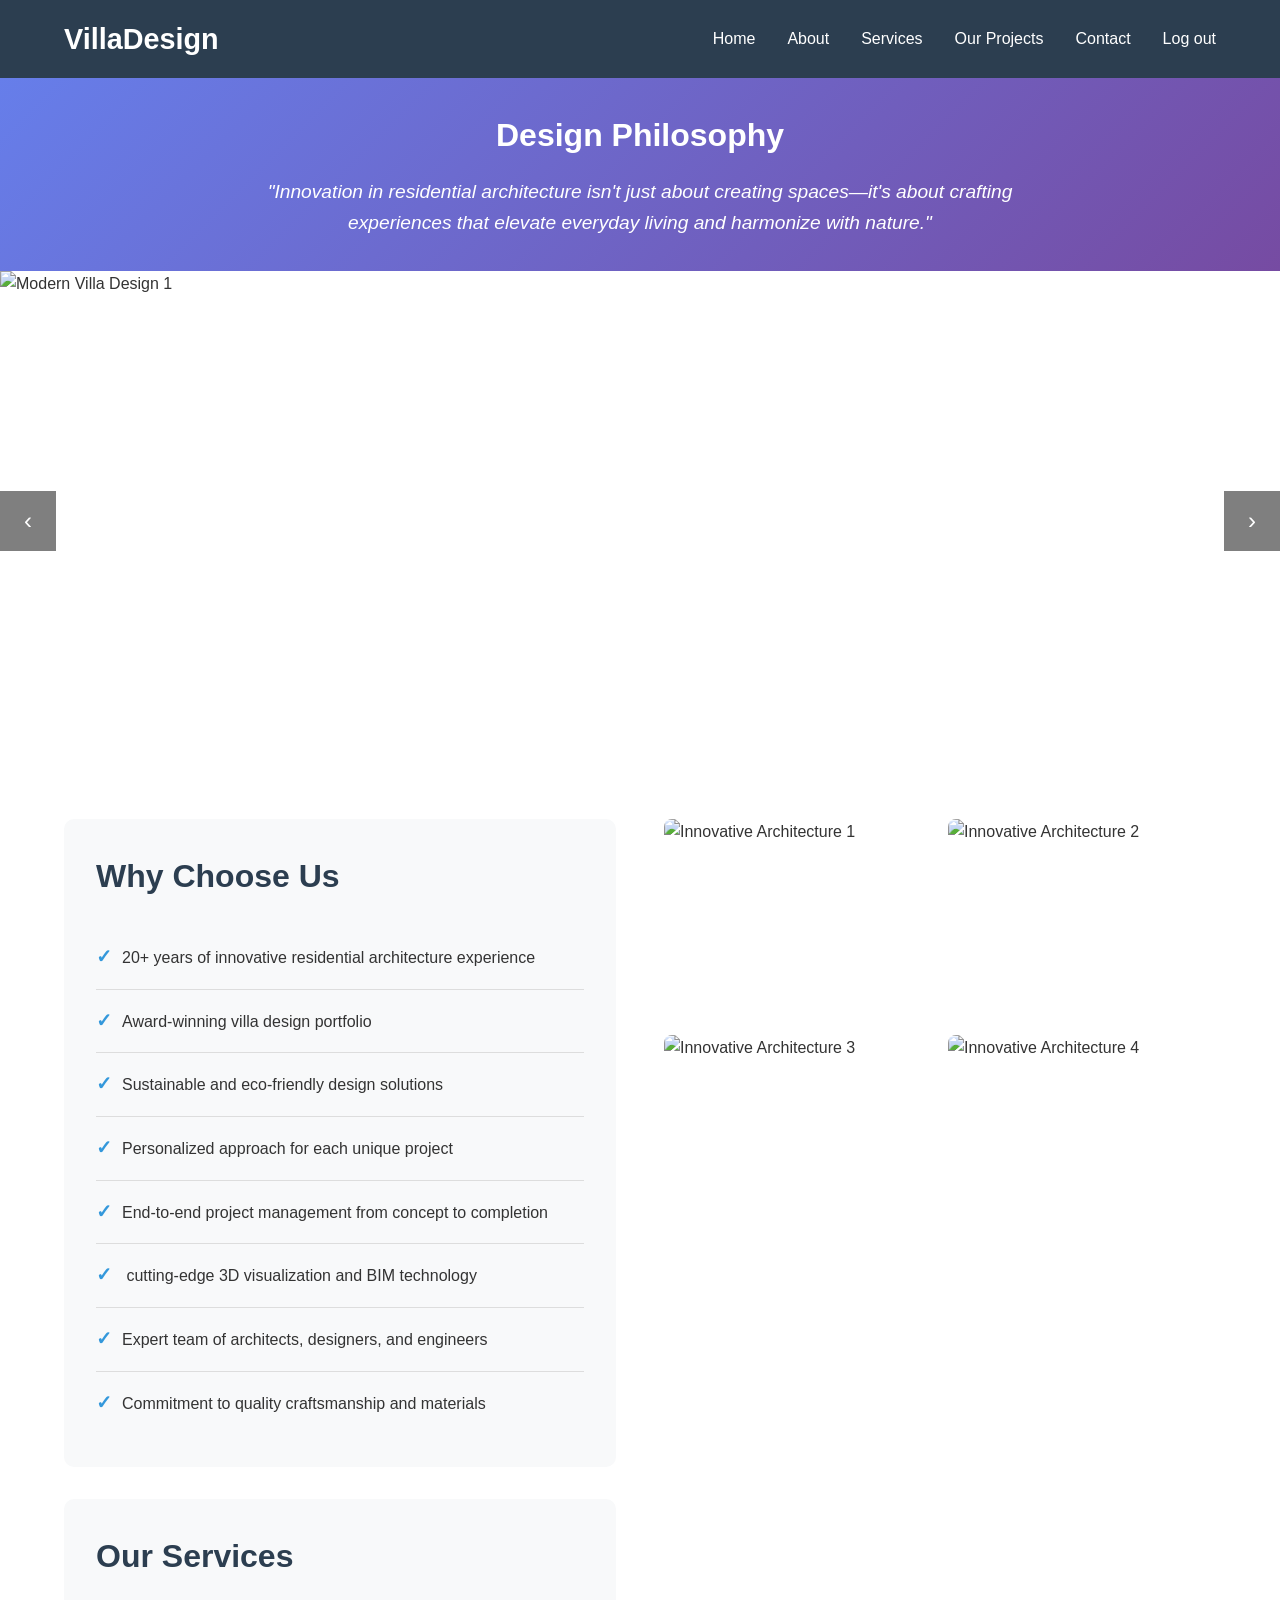
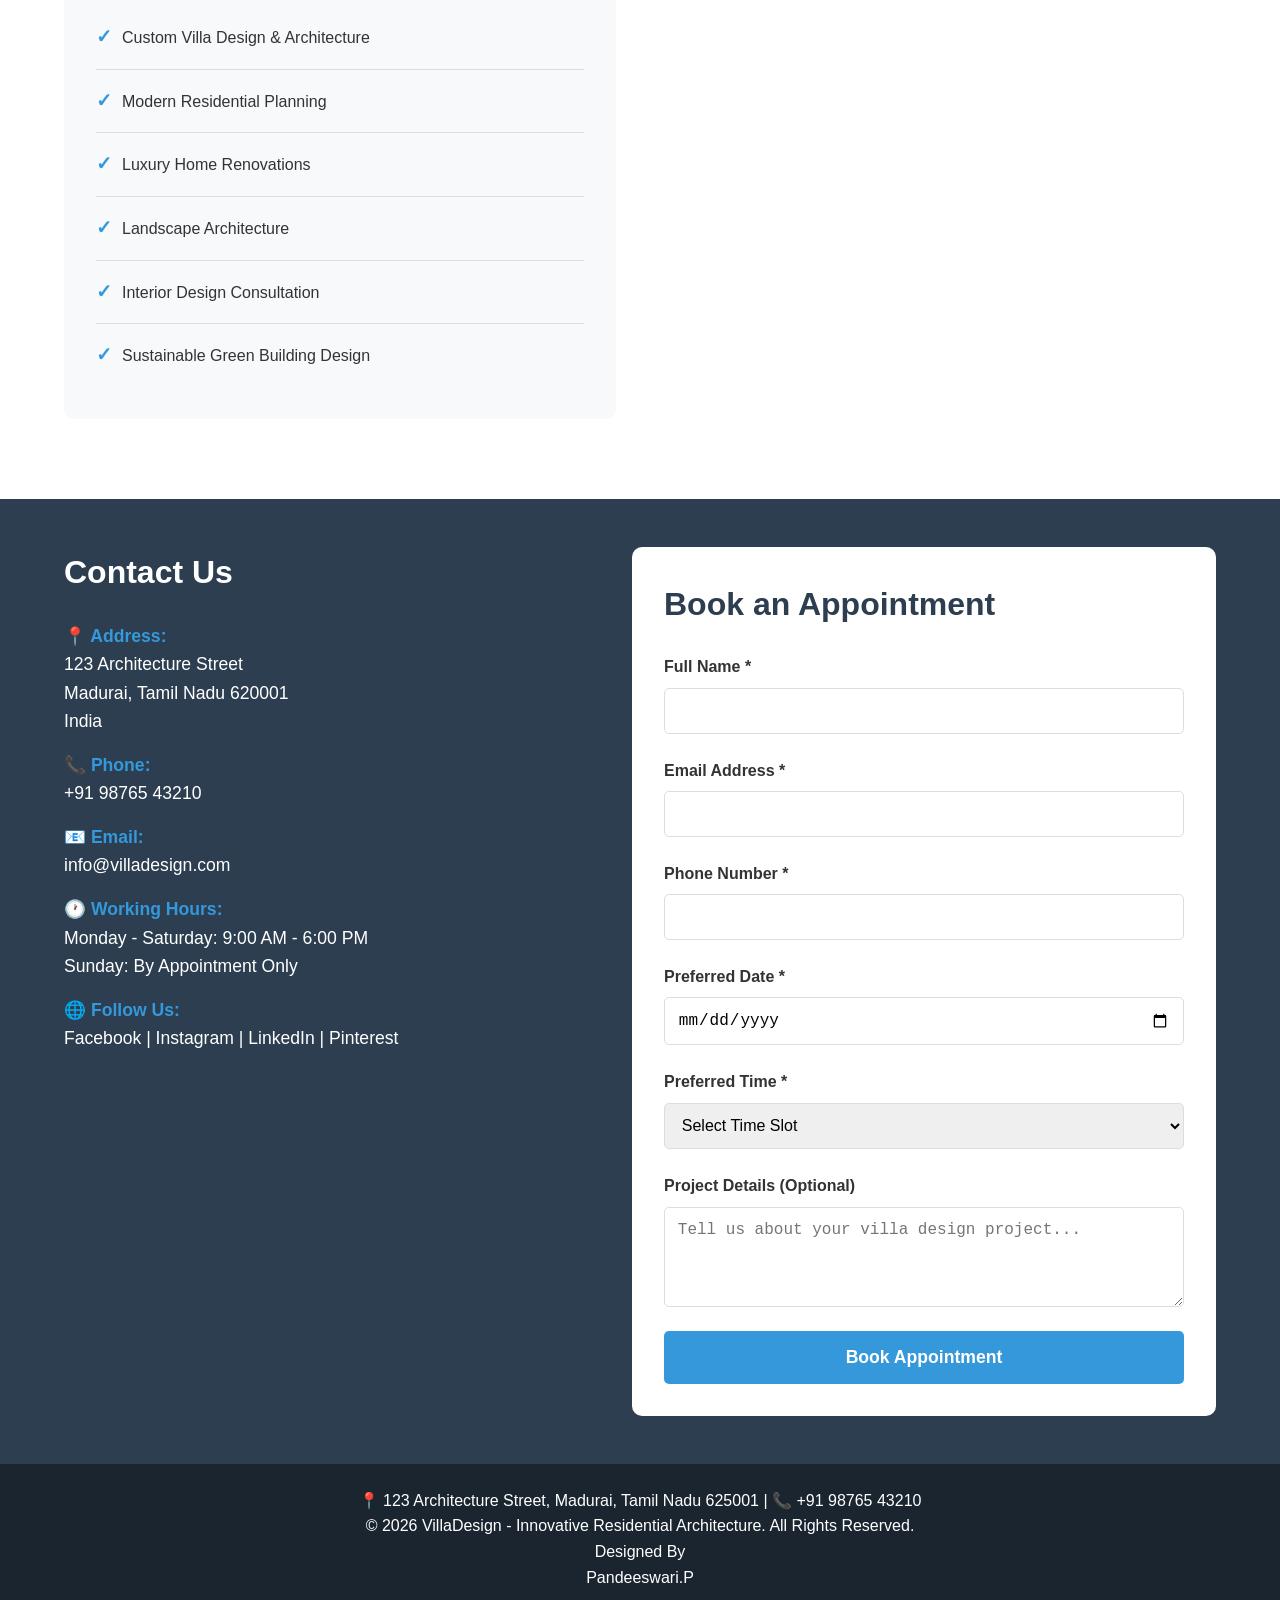
==== index.html @ 7c252a22 "Add files via upload" ====
<!DOCTYPE html PUBLIC "-//W3C//DTD XHTML 1.0 Transitional//EN" "http://www.w3.org/TR/xhtml1/DTD/xhtml1-transitional.dtd">
<html xmlns="http://www.w3.org/1999/xhtml">
<head>
<meta http-equiv="Content-Type" content="text/html; charset=utf-8" />
<title>Innovative Residential Architecture and Villa Design</title>
<link rel="stylesheet" href="styl.css" />
</head>

<body>
    <!-- Header and Navigation -->
    <header>
        <div class="container">
            <nav>
                <div class="logo">VillaDesign</div>
                <ul class="menu">
                    <li><a href="home.html">Home</a></li>
                    <li><a href="about.html">About</a></li>
                    <li><a href="service.html">Services</a></li>
                    <li><a href="projects.html">Our Projects</a></li>
                    <li><a href="contact.html">Contact</a></li>
                    <li><a href="log.html">Log out</a></li>
                </ul>
            </nav>
        </div>
    </header>

    <!-- Design Thoughts Section -->
    <section class="design-thoughts">
        <div class="container">
            <h2>Design Philosophy</h2>
            <p>"Innovation in residential architecture isn't just about creating spaces—it's about crafting experiences that elevate everyday living and harmonize with nature."</p>
        </div>
    </section>

    <!-- Image Slider -->
    <section class="slider-container">
        <div class="slider">
            <div class="slide">
                <img src="images/7.jpeg"width=1200 alt="Modern Villa Design 1">
            </div>
            <div class="slide">
                <img src="images/7.jpeg"width=1200 alt="Modern Villa Design 2">
            </div>
            <div class="slide">
                <img src="images/7.jpeg"width=1200 alt="Modern Villa Design 3">
            </div>
        </div>
        <button class="slider-btn prev" onclick="moveSlide(-1)">‹</button>
        <button class="slider-btn next" onclick="moveSlide(1)">›</button>
    </section>

    <!-- Main Content Split -->
    <section class="container">
        <div class="main-content">
            <!-- Left Section -->
            <div class="left-section">
                <div class="why-choose-us">
                    <h2>Why Choose Us</h2>
                    <ul>
                        <li>20+ years of innovative residential architecture experience</li>
                        <li>Award-winning villa design portfolio</li>
                        <li>Sustainable and eco-friendly design solutions</li>
                        <li>Personalized approach for each unique project</li>
                        <li>End-to-end project management from concept to completion</li>
                        <li> cutting-edge 3D visualization and BIM technology</li>
                        <li>Expert team of architects, designers, and engineers</li>
                        <li>Commitment to quality craftsmanship and materials</li>
                    </ul>
                </div>

                <div class="why-choose-us">
                    <h2>Our Services</h2>
                    <ul>
                        <li>Custom Villa Design & Architecture</li>
                        <li>Modern Residential Planning</li>
                        <li>Luxury Home Renovations</li>
                        <li>Landscape Architecture</li>
                        <li>Interior Design Consultation</li>
                        <li>Sustainable Green Building Design</li>
                    </ul>
                </div>
            </div>

            <!-- Right Section -->
            <div class="right-section">
                <div class="innovative-images">
                    <img src="https://images.unsplash.com/photo-1600585154340-be6161a56a0c?w=600" alt="Innovative Architecture 1">
                    <img src="https://images.unsplash.com/photo-1600573472592-401b489a3cdc?w=600" alt="Innovative Architecture 2">
                    <img src="https://images.unsplash.com/photo-1600607687644-c7171b42498f?w=600" alt="Innovative Architecture 3">
                    <img src="https://images.unsplash.com/photo-1600566753376-12c8ab7fb75b?w=600" alt="Innovative Architecture 4">
                </div>
            </div>
        </div>
    </section>

    <!-- Contact Section -->
    <section class="contact-section" id="contact">
        <div class="container">
            <div class="contact-grid">
                <!-- Contact Details -->
                <div class="contact-details">
                    <h2>Contact Us</h2>
                    <div class="contact-info">
                        <p><strong>📍 Address:</strong><br>
                        123 Architecture Street<br>
                        Madurai, Tamil Nadu 620001<br>
                        India</p>

                        <p><strong>📞 Phone:</strong><br>
                        +91 98765 43210</p>

                        <p><strong>📧 Email:</strong><br>
                        info@villadesign.com</p>

                        <p><strong>🕐 Working Hours:</strong><br>
                        Monday - Saturday: 9:00 AM - 6:00 PM<br>
                        Sunday: By Appointment Only</p>

                        <p><strong>🌐 Follow Us:</strong><br>
                        Facebook | Instagram | LinkedIn | Pinterest</p>
                    </div>
                </div>

                <!-- Appointment Form -->
                <div class="appointment-form">
                    <h2>Book an Appointment</h2>
                    <form id="appointmentForm" onsubmit="submitForm(event)">
                        <div class="form-group">
                            <label for="name">Full Name *</label>
                            <input type="text" id="name" name="name" required>
                        </div>

                        <div class="form-group">
                            <label for="email">Email Address *</label>
                            <input type="email" id="email" name="email" required>
                        </div>

                        <div class="form-group">
                            <label for="phone">Phone Number *</label>
                            <input type="tel" id="phone" name="phone" required>
                        </div>

                        <div class="form-group">
                            <label for="date">Preferred Date *</label>
                            <input type="date" id="date" name="date" required>
                        </div>

                        <div class="form-group">
                            <label for="time">Preferred Time *</label>
                            <select id="time" name="time" required>
                                <option value="">Select Time Slot</option>
                                <option value="9:00 AM">9:00 AM - 10:00 AM</option>
                                <option value="10:00 AM">10:00 AM - 11:00 AM</option>
                                <option value="11:00 AM">11:00 AM - 12:00 PM</option>
                                <option value="2:00 PM">2:00 PM - 3:00 PM</option>
                                <option value="3:00 PM">3:00 PM - 4:00 PM</option>
                                <option value="4:00 PM">4:00 PM - 5:00 PM</option>
                            </select>
                        </div>

                        <div class="form-group">
                            <label for="message">Project Details (Optional)</label>
                            <textarea id="message" name="message" placeholder="Tell us about your villa design project..."></textarea>
                        </div>

                        <button type="submit" class="submit-btn">Book Appointment</button>
                    </form>
                </div>
            </div>
        </div>
    </section>

    <!-- Footer -->
    <footer>
        <div class="container">
        <p>📍 123 Architecture Street, Madurai, Tamil Nadu 625001 | 📞 +91 98765 43210</p>
            <p>&copy; 2026 VillaDesign - Innovative Residential Architecture. All Rights Reserved.</p>
            <p>Designed By</p>
            <p>Pandeeswari.P</p>
        </div>
    </footer>
    </body>
</html>
---- styl.css ----
@charset "utf-8";
* {
            margin: 0;
            padding: 0;
            box-sizing: border-box;
        }

        body {
            font-family: 'Arial', sans-serif;
            line-height: 1.6;
            color: #333;
        }

        /* Header and Navigation */
        header {
            background: #2c3e50;
            color: white;
            padding: 1rem 0;
            position: sticky;
            top: 0;
            z-index: 1000;
        }

        .container {
            width: 90%;
            max-width: 1200px;
            margin: 0 auto;
        }

        nav {
            display: flex;
            justify-content: space-between;
            align-items: center;
        }

        .logo {
            font-size: 1.8rem;
            font-weight: bold;
        }

        .menu {
            display: flex;
            list-style: none;
            gap: 2rem;
        }

        .menu a {
            color: white;
            text-decoration: none;
            font-weight: 500;
            transition: color 0.3s;
        }

        .menu a:hover {
            color: #3498db;
        }

        /* Design Thoughts Section */
        .design-thoughts {
            background: linear-gradient(135deg, #667eea 0%, #764ba2 100%);
            color: white;
            padding: 2rem 0;
            text-align: center;
        }

        .design-thoughts h2 {
            font-size: 2rem;
            margin-bottom: 1rem;
        }

        .design-thoughts p {
            font-size: 1.2rem;
            font-style: italic;
            max-width: 800px;
            margin: 0 auto;
        }

        /* Image Slider */
        .slider-container {
            position: relative;
            max-width: 100%;
            margin: 0 auto;
            overflow: hidden;
        }

        .slider {
            display: flex;
            transition: transform 0.5s ease-in-out;
        }

        .slide {
            min-width: 100%;
            height: 500px;
        }

        .slide img {
            width: 100%;
            height: 100%;
            object-fit: cover;
        }

        .slider-btn {
            position: absolute;
            top: 50%;
            transform: translateY(-50%);
            background: rgba(0, 0, 0, 0.5);
            color: white;
            border: none;
            padding: 1rem 1.5rem;
            cursor: pointer;
            font-size: 1.5rem;
            z-index: 10;
        }

        .slider-btn:hover {
            background: rgba(0, 0, 0, 0.7);
        }

        .prev {
            left: 0;
        }

        .next {
            right: 0;
        }

        /* Main Content Split */
        .main-content {
            display: flex;
            gap: 3rem;
            padding: 3rem 0;
            flex-wrap: wrap;
        }

        .left-section {
            flex: 1;
            min-width: 300px;
        }

        .right-section {
            flex: 1;
            min-width: 300px;
        }

        .why-choose-us {
            background: #f8f9fa;
            padding: 2rem;
            border-radius: 10px;
            margin-bottom: 2rem;
        }

        .why-choose-us h2 {
            color: #2c3e50;
            margin-bottom: 1.5rem;
            font-size: 2rem;
        }

        .why-choose-us ul {
            list-style: none;
        }

        .why-choose-us li {
            padding: 1rem 0;
            border-bottom: 1px solid #ddd;
        }

        .why-choose-us li:last-child {
            border-bottom: none;
        }

        .why-choose-us li:before {
            content: "✓";
            color: #3498db;
            font-weight: bold;
            margin-right: 10px;
            font-size: 1.2rem;
        }

        .innovative-images {
            display: grid;
            grid-template-columns: repeat(2, 1fr);
            gap: 1rem;
        }

        .innovative-images img {
            width: 100%;
            height: 200px;
            object-fit: cover;
            border-radius: 8px;
            transition: transform 0.3s;
        }

        .innovative-images img:hover {
            transform: scale(1.05);
        }

        /* Contact Section */
        .contact-section {
            background: #2c3e50;
            color: white;
            padding: 3rem 0;
        }

        .contact-grid {
            display: flex;
            gap: 3rem;
            flex-wrap: wrap;
        }

        .contact-details {
            flex: 1;
            min-width: 300px;
        }

        .contact-details h2 {
            margin-bottom: 1.5rem;
            font-size: 2rem;
        }

        .contact-info {
            margin-bottom: 2rem;
        }

        .contact-info p {
            margin-bottom: 1rem;
            font-size: 1.1rem;
        }

        .contact-info strong {
            color: #3498db;
        }

        /* Appointment Form */
        .appointment-form {
            flex: 1;
            min-width: 300px;
            background: white;
            padding: 2rem;
            border-radius: 10px;
            color: #333;
        }

        .appointment-form h2 {
            color: #2c3e50;
            margin-bottom: 1.5rem;
            font-size: 2rem;
        }

        .form-group {
            margin-bottom: 1.5rem;
        }

        .form-group label {
            display: block;
            margin-bottom: 0.5rem;
            font-weight: 600;
        }

        .form-group input,
        .form-group textarea,
        .form-group select {
            width: 100%;
            padding: 0.8rem;
            border: 1px solid #ddd;
            border-radius: 5px;
            font-size: 1rem;
        }

        .form-group textarea {
            height: 100px;
            resize: vertical;
        }

        .submit-btn {
            background: #3498db;
            color: white;
            padding: 1rem 2rem;
            border: none;
            border-radius: 5px;
            font-size: 1.1rem;
            cursor: pointer;
            width: 100%;
            font-weight: 600;
            transition: background 0.3s;
        }

        .submit-btn:hover {
            background: #2980b9;
        }
		/* Services Grid */
.services-grid {
  display: grid;
  grid-template-columns: repeat(auto-fit, minmax(300px, 1fr));
  gap: 30px;
}
.service-card {
  background: var(--gray);
  border-radius: 20px;
  overflow: hidden;
  transition: 0.4s;
}
.service-card:hover { transform: scale(1.03); }
.service-card img { width: 100%; height: 250px; object-fit: cover; }
.service-card div { padding: 25px; }
.service-card h3 { color: var(--gold); margin-bottom: 10px; }
		/* Team Grid */
.team-grid {
  display: grid;
  grid-template-columns: repeat(auto-fit, minmax(250px, 1fr));
  gap: 30px;
  margin-top: 50px;
}
.team-card {
  background: var(--gray);
  border-radius: 20px;
  overflow: hidden;
  text-align: center;
  transition: 0.4s;
}
.team-card:hover { transform: translateY(-10px); }
.team-card img { width: 100%; height: 300px; object-fit: cover; }
.team-card h3 { padding: 20px 0 10px; color: var(--gold); }

        /* Footer */
        footer {
            background: #1a252f;
            color: white;
            text-align: center;
            padding: 1.5rem 0;
        }
		/* Projects Detailed Layout */
.projects-detailed { display: flex; flex-direction: column; gap: 60px; margin-top: 40px; }
.project-detail {
  display: none;
  background: var(--gray);
  border-radius: 25px;
  overflow: hidden;
  border: 1px solid #222;
}
.project-detail.show { display: block; animation: slideUp 0.6s; }
@keyframes slideUp { from { transform: translateY(50px); opacity: 0; } to { transform: translateY(0); opacity: 1; } }

.project-images {
  display: grid;
  grid-template-columns: 2fr 1fr 1fr;
  gap: 10px;
  height: 350px;
}
.project-images img {
  width: 100%;
  height: 100%;
  object-fit: cover;
  transition: 0.4s;
}
.project-images img:hover { transform: scale(1.05); filter: brightness(1.2); }

.project-info { padding: 40px; }
.project-badge {
  display: inline-block;
  padding: 8px 20px;
  border-radius: 20px;
  font-size: 0.85rem;
  font-weight: 600;
  margin-bottom: 15px;
}
.project-badge.normal { background: #2a4d69; color: #a3d5ff; }
.project-badge.innovative { background: linear-gradient(135deg, var(--gold), #faedcd); color: #000; }

.project-info h3 {
  font-size: 2rem;
  color: var(--gold);
  margin-bottom: 20px;
}
.project-specs {
  display: grid;
  grid-template-columns: repeat(auto-fit, minmax(180px, 1fr));
  gap: 15px;
  background: #0a0a0a;
  padding: 20px;
  border-radius: 15px;
  margin: 25px 0;
  border-left: 4px solid var(--gold);
}
.project-specs div { font-size: 0.95rem; }
.project-info p {
  line-height: 1.8;
  margin: 15px 0;
  color: #ccc;
}


@media(max-width: 768px) {
  .project-images { grid-template-columns: 1fr; height: auto; }
  .project-images img { height: 200px; }
}

        /* Responsive Design */
        @media (max-width: 768px) {
            .menu {
                flex-direction: column;
                gap: 1rem;
            }

            .main-content {
                flex-direction: column;
            }

            .contact-grid {
                flex-direction: column;
            }

            .slide {
                height: 300px;
            }

            .innovative-images {
                grid-template-columns: 1fr;
            }
        }
/* Responsive */
@media(max-width: 900px) {
  .project-images {
    grid-template-columns: 1fr;
    height: auto;
  }
  .project-images img {
    height: 250px;
  }
  .menu {
    gap: 15px;
    font-size: 0.85rem;
  }
  .design-thoughts h2,
  #projects h2 {
    font-size: 1.8rem;
  }
}
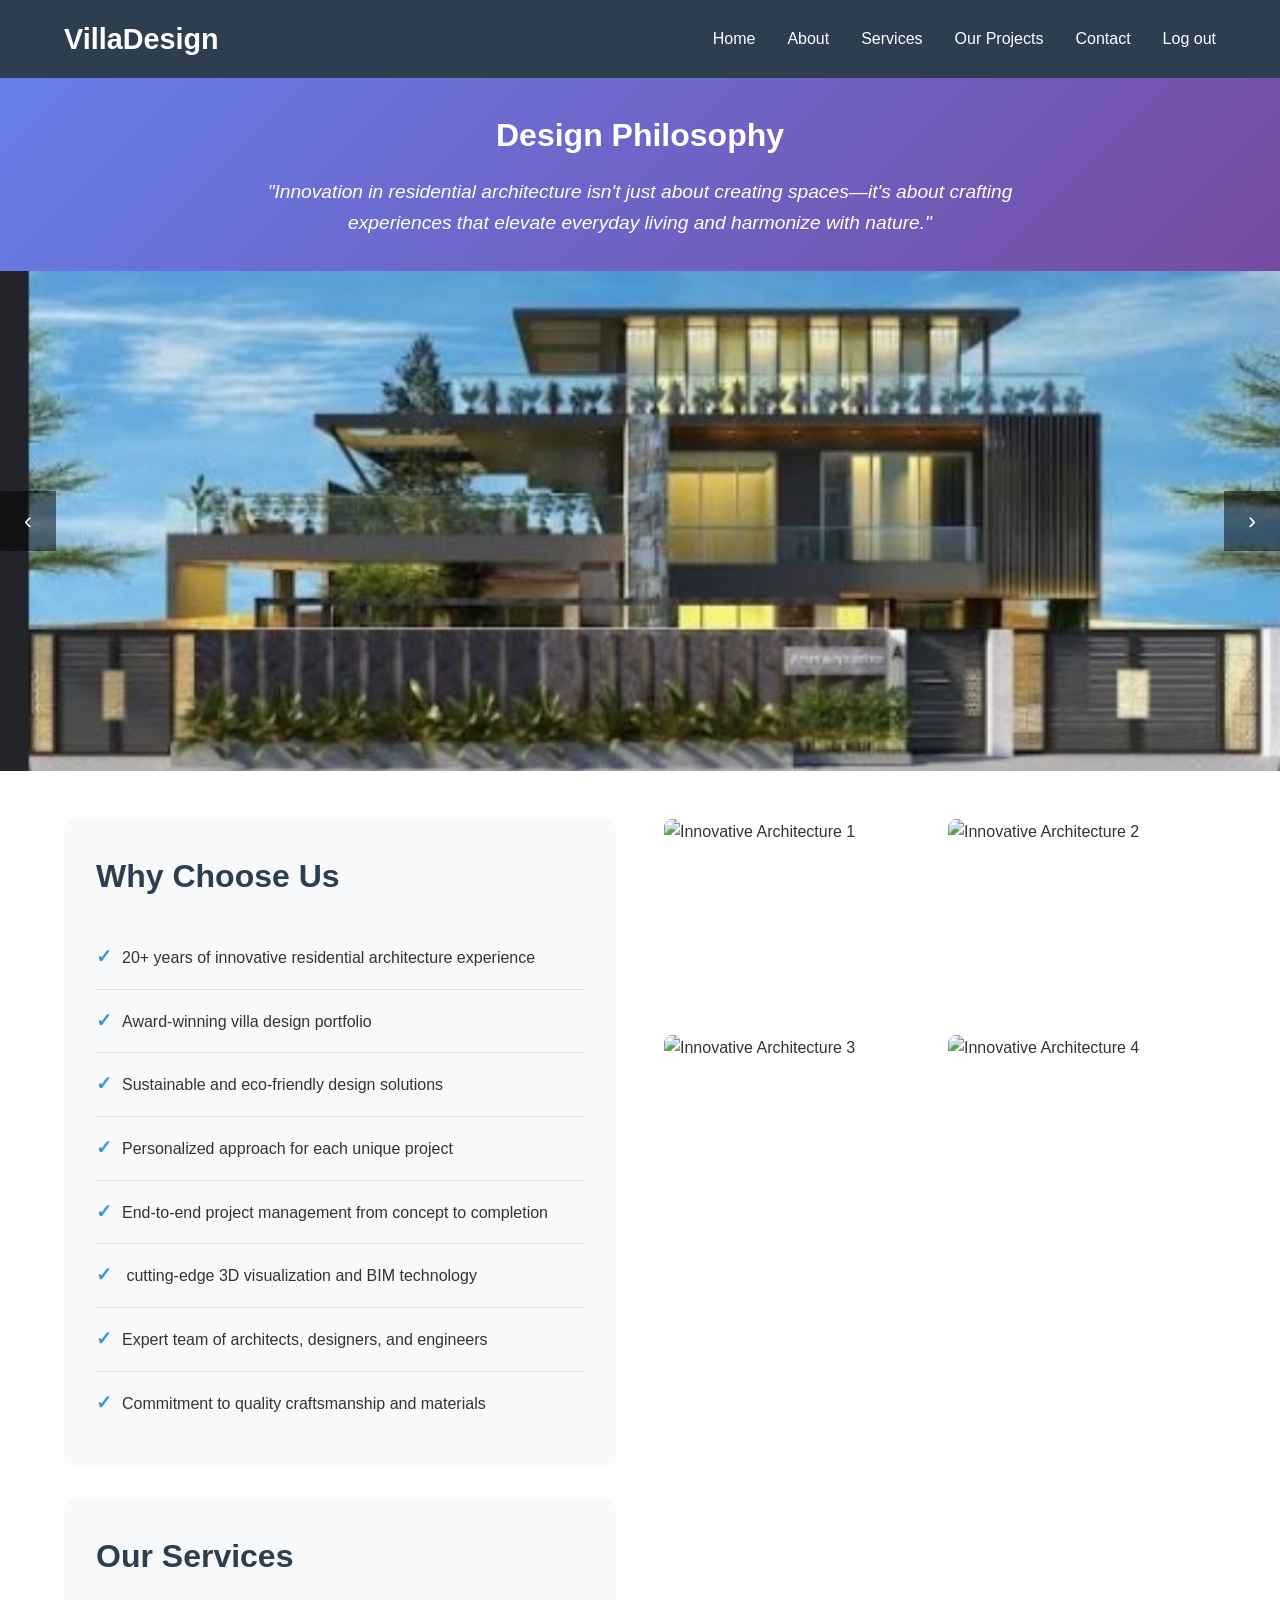
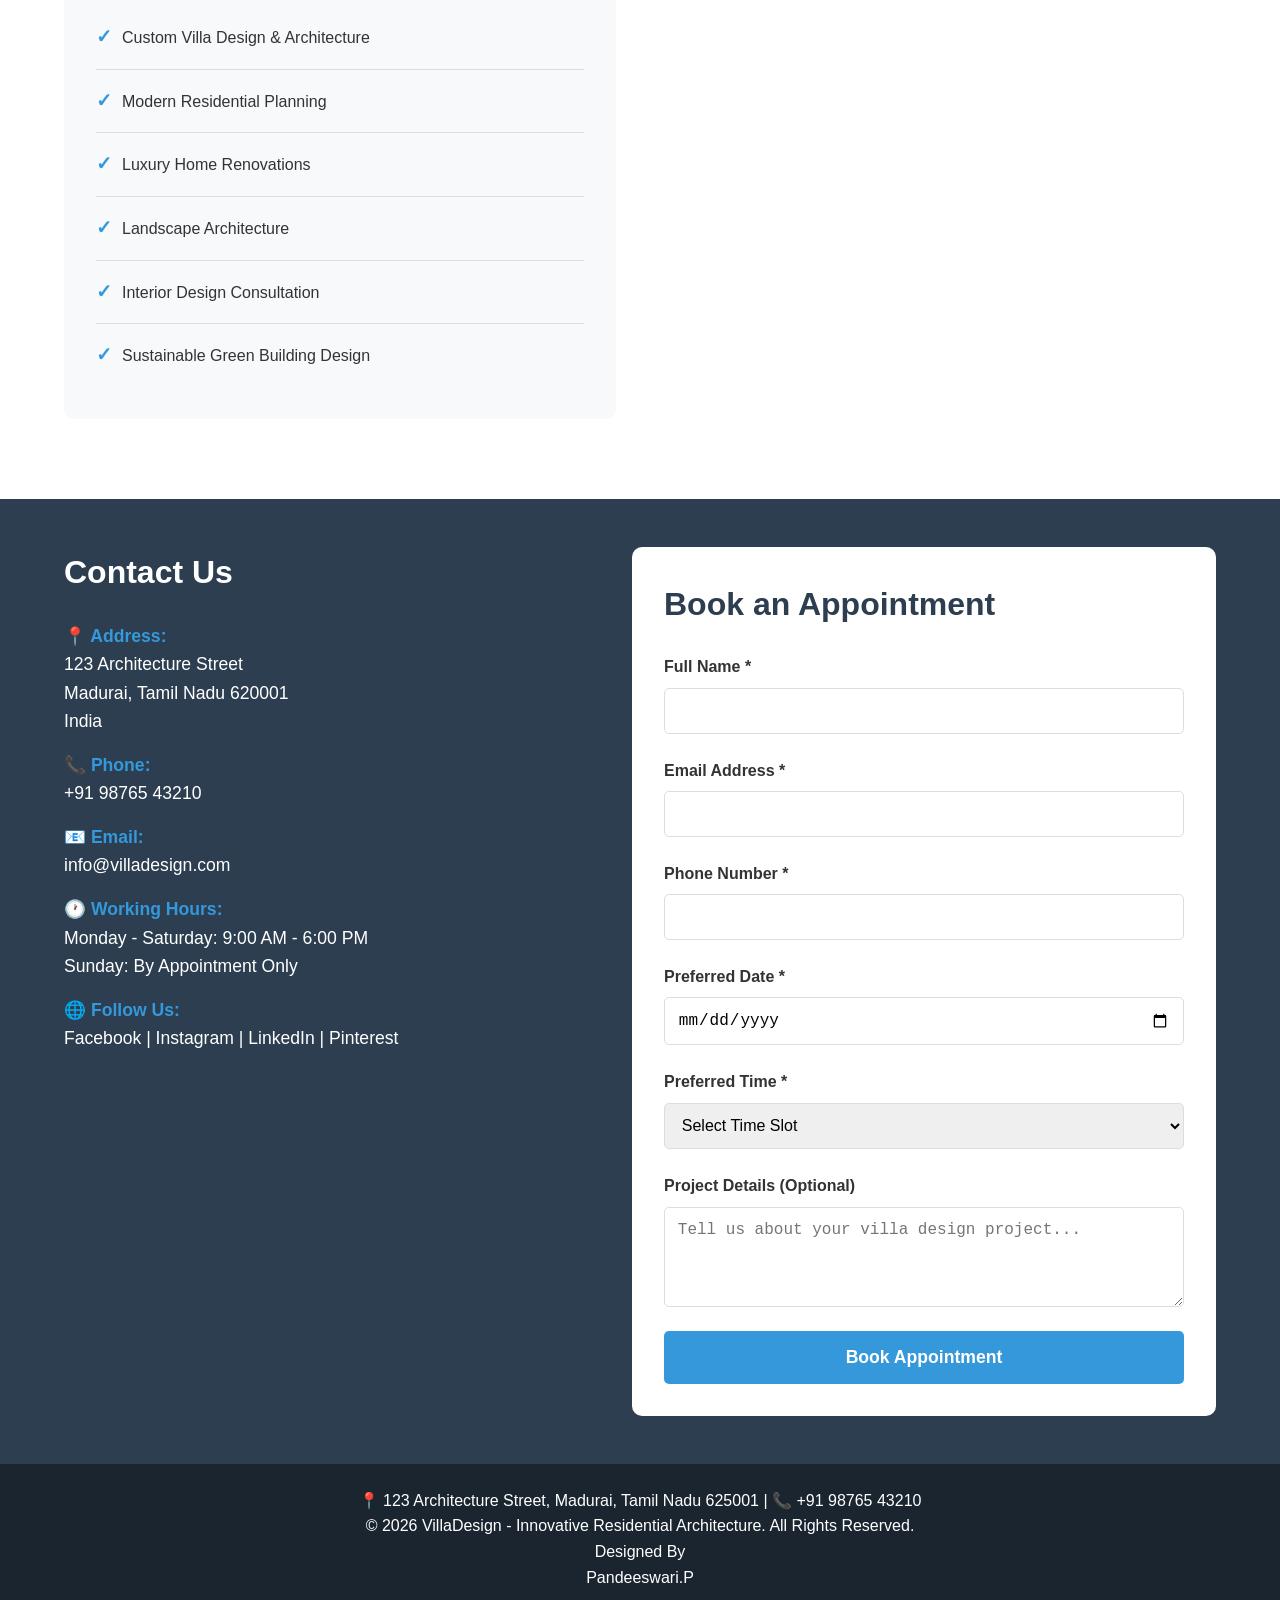
==== commit d101a92f: "Update index.html" ====
--- a/index.html
+++ b/index.html
@@ -13,7 +13,7 @@
             <nav>
                 <div class="logo">VillaDesign</div>
                 <ul class="menu">
-                    <li><a href="home.html">Home</a></li>
+                    <li><a href="index.html">Home</a></li>
                     <li><a href="about.html">About</a></li>
                     <li><a href="service.html">Services</a></li>
                     <li><a href="projects.html">Our Projects</a></li>
